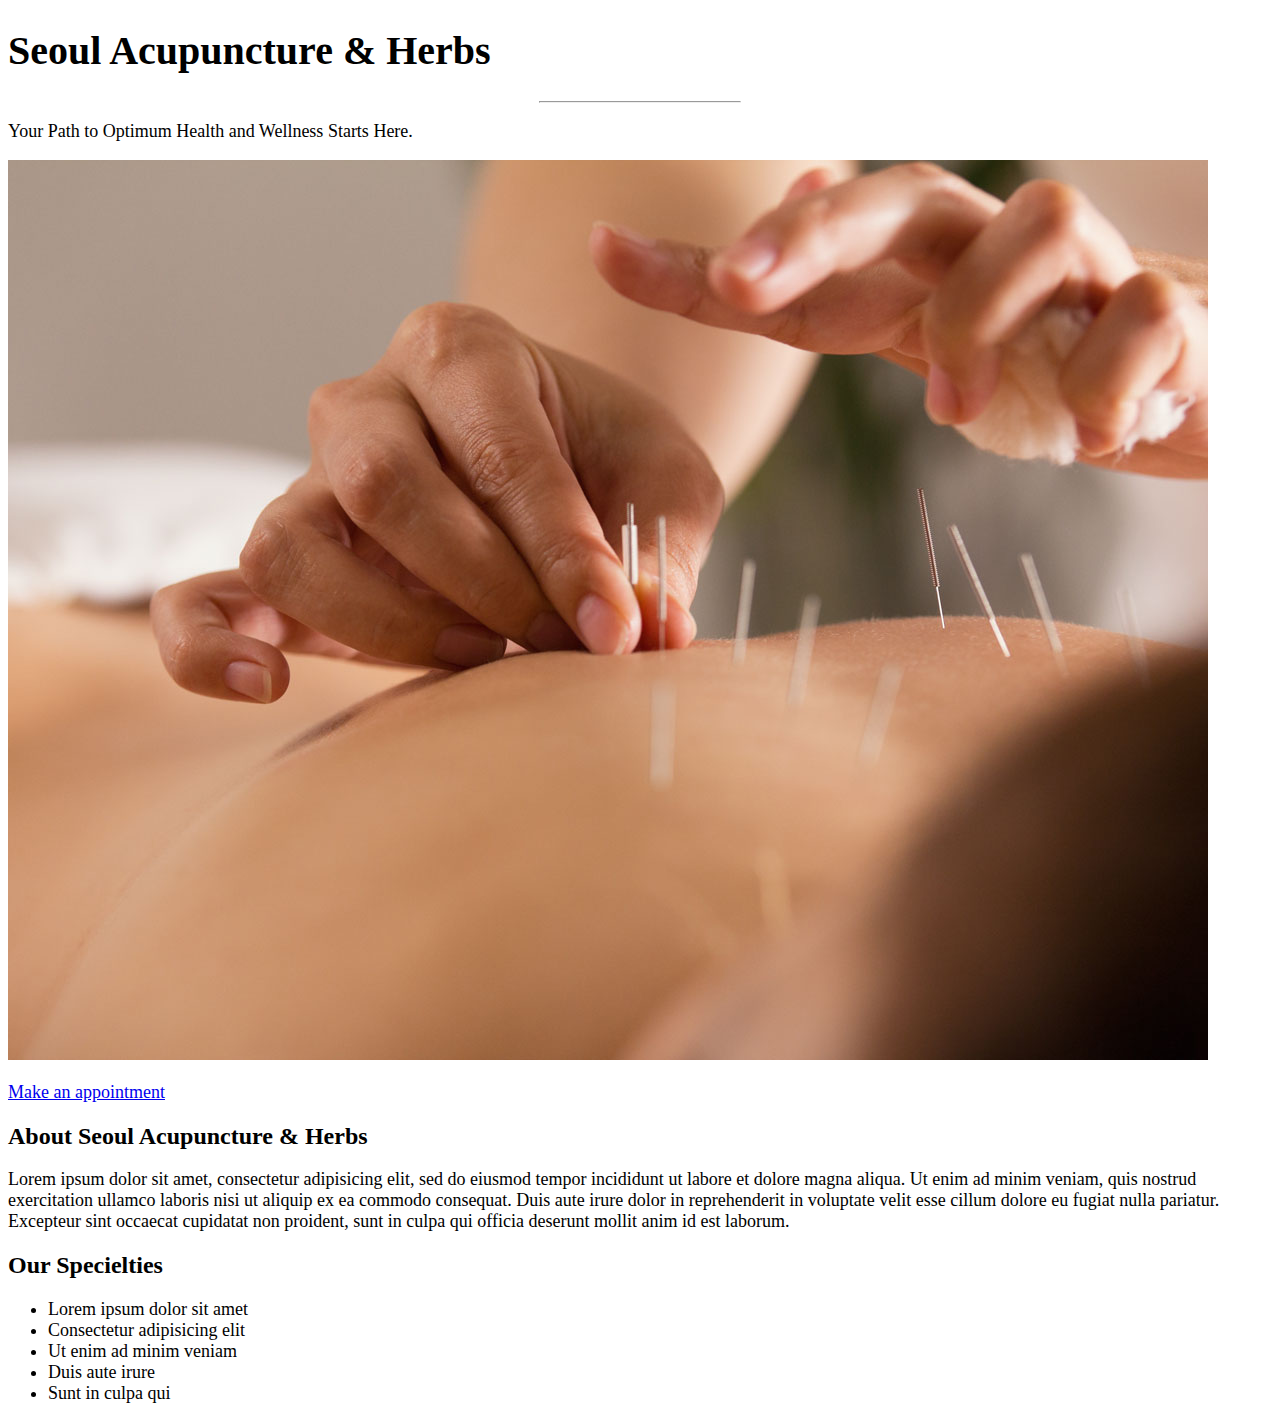
==== unit_3/index.html @ 50c68f38 "unit 3" ====
<!DOCTYPE html>
<html>
	<head>
		<title>Seoul Acupuncture & Herbs</title>
		<link rel="stylesheet" type="text/css" href="css/style.css"
	</head>

	<body>
		<h1>Seoul Acupuncture & Herbs</h1>
		<hr>
		<p>Your Path to Optimum Health and Wellness Starts Here.</p>
		<img src="images/acupuncture.jpg" alt=Acupuncture>
		<p><a href="mailto:hhan01@gmail.com">Make an appointment</a>
		</p>
		<h2>About Seoul Acupuncture & Herbs</h2>
		<p>Lorem ipsum dolor sit amet, consectetur adipisicing elit, sed do eiusmod
		tempor incididunt ut labore et dolore magna aliqua. Ut enim ad minim veniam,
		quis nostrud exercitation ullamco laboris nisi ut aliquip ex ea commodo
		consequat. Duis aute irure dolor in reprehenderit in voluptate velit esse
		cillum dolore eu fugiat nulla pariatur. Excepteur sint occaecat cupidatat non
		proident, sunt in culpa qui officia deserunt mollit anim id est laborum.</p>
		<h2>Our Specielties</h2>
		<ul>
			<li>Lorem ipsum dolor sit amet</li>
			<li>Consectetur adipisicing elit</li>
			<li>Ut enim ad minim veniam</li>
			<li>Duis aute irure</li>
			<li>Sunt in culpa qui</li>
		</ul>
	</body>
</html>
---- unit_3/css/style.css ----
body {
	background-color: white
	font: helvetica;
	color: 979797;
}
h1 {
	font-size: 40px;
	font font-weight: bold;
}
hr {width: 200px;}
h2{
	font size: 24px;
}
p{
font-size: 18px;
}
ul{
	font-size: 18px;
}
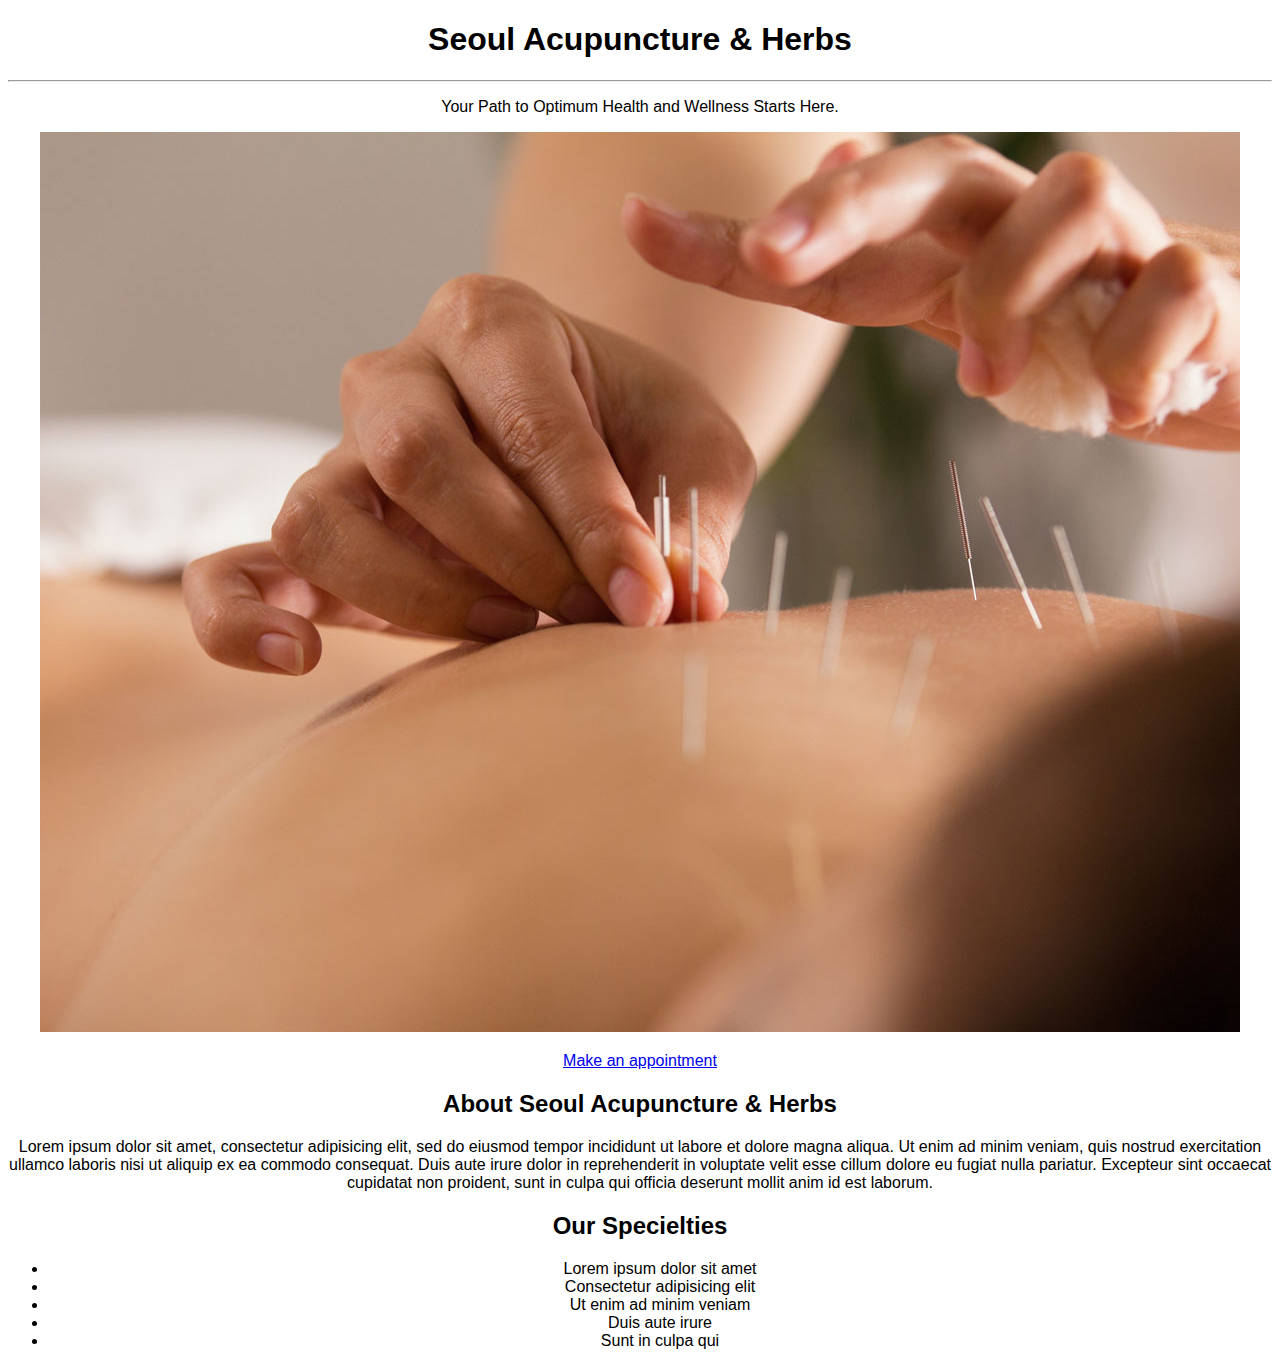
==== commit e12ac6a1: "Update index.html" ====
--- a/unit_3/index.html
+++ b/unit_3/index.html
@@ -2,7 +2,7 @@
 <html>
 	<head>
 		<title>Seoul Acupuncture & Herbs</title>
-		<link rel="stylesheet" type="text/css" href="css/style.css"
+		<link rel="stylesheet" type="text/css" href="css/style.css">
 	</head>
 
 	<body>
--- a/unit_3/css/style.css
+++ b/unit_3/css/style.css
@@ -1,7 +1,12 @@
 body {
-	background-color: white
-	font: helvetica;
+	text-align: center;
+	background: url(https://www.besthealthmag.ca/wp-content/uploads/sites/16/2018/04/what_does_acupuncture_treat.jpg);
+	background size: cover;
+	font-family: Helvetica;
 	color: 979797;
+	
+	backround-image: 
+	url("images/acupuncture.jpg";
 }
 h1 {
 	font-size: 40px;
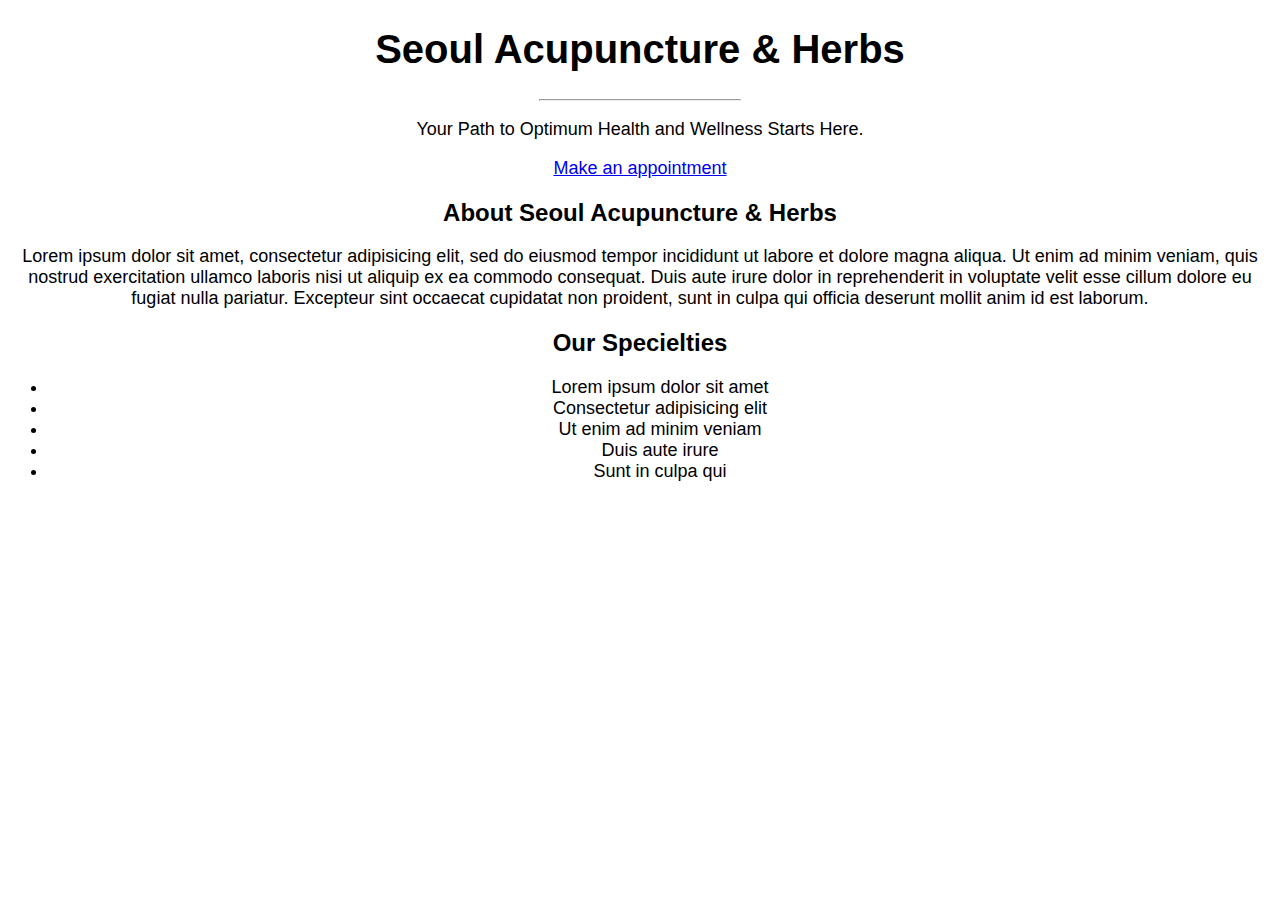
==== commit f2c778cc: "Update index.html" ====
--- a/unit_3/index.html
+++ b/unit_3/index.html
@@ -9,7 +9,7 @@
 		<h1>Seoul Acupuncture & Herbs</h1>
 		<hr>
 		<p>Your Path to Optimum Health and Wellness Starts Here.</p>
-		<img src="images/acupuncture.jpg" alt=Acupuncture>
+		
 		<p><a href="mailto:hhan01@gmail.com">Make an appointment</a>
 		</p>
 		<h2>About Seoul Acupuncture & Herbs</h2>
--- a/unit_3/css/style.css
+++ b/unit_3/css/style.css
@@ -4,9 +4,6 @@
 	background size: cover;
 	font-family: Helvetica;
 	color: 979797;
-	
-	backround-image: 
-	url("images/acupuncture.jpg";
 }
 h1 {
 	font-size: 40px;
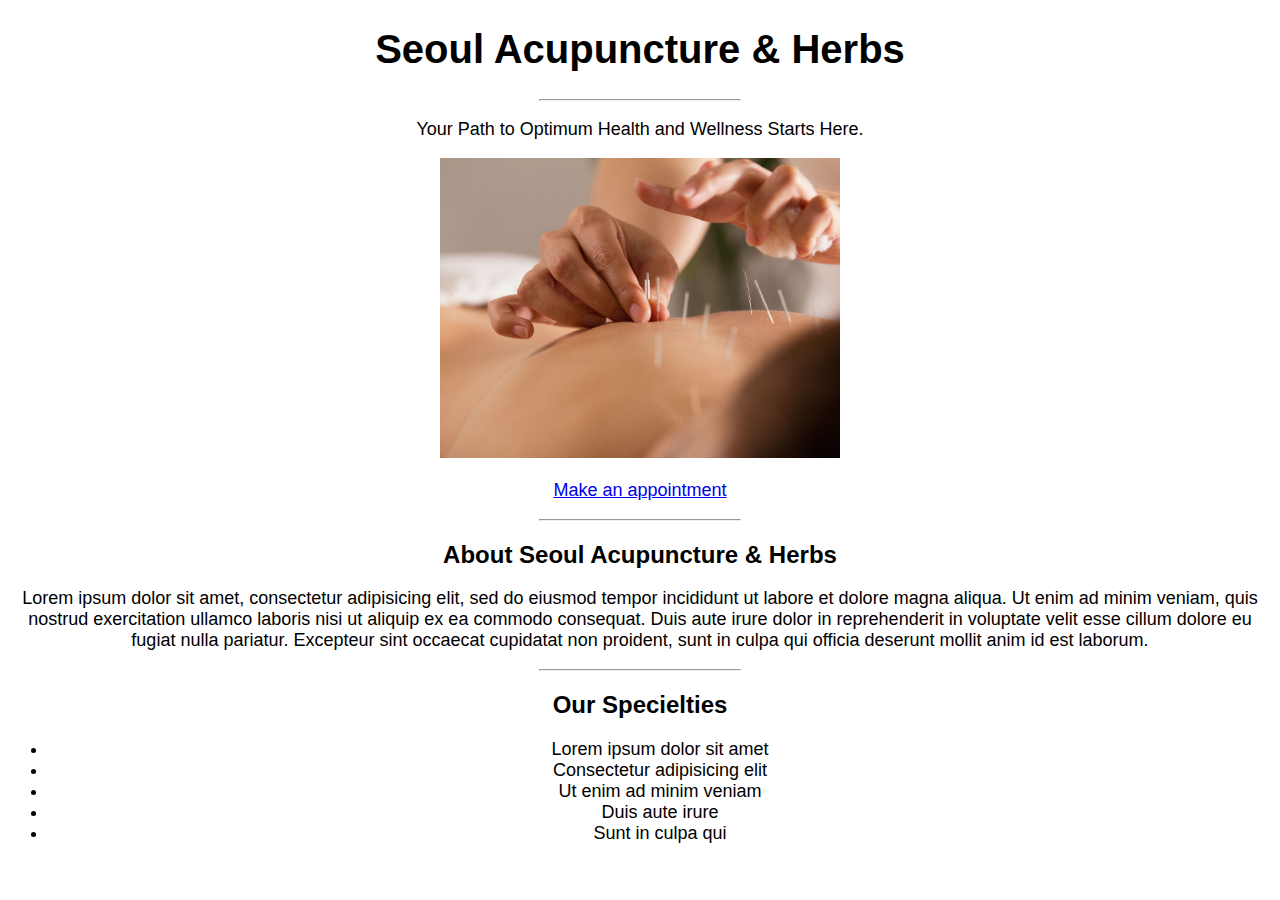
==== commit 4a0baa09: "Update index.html" ====
--- a/unit_3/index.html
+++ b/unit_3/index.html
@@ -9,9 +9,10 @@
 		<h1>Seoul Acupuncture & Herbs</h1>
 		<hr>
 		<p>Your Path to Optimum Health and Wellness Starts Here.</p>
-		
+		<img src="images/acupuncture.jpg" alt=Acupuncture>
 		<p><a href="mailto:hhan01@gmail.com">Make an appointment</a>
 		</p>
+		<hr>
 		<h2>About Seoul Acupuncture & Herbs</h2>
 		<p>Lorem ipsum dolor sit amet, consectetur adipisicing elit, sed do eiusmod
 		tempor incididunt ut labore et dolore magna aliqua. Ut enim ad minim veniam,
@@ -19,6 +20,7 @@
 		consequat. Duis aute irure dolor in reprehenderit in voluptate velit esse
 		cillum dolore eu fugiat nulla pariatur. Excepteur sint occaecat cupidatat non
 		proident, sunt in culpa qui officia deserunt mollit anim id est laborum.</p>
+		<hr>
 		<h2>Our Specielties</h2>
 		<ul>
 			<li>Lorem ipsum dolor sit amet</li>
--- a/unit_3/css/style.css
+++ b/unit_3/css/style.css
@@ -1,16 +1,15 @@
 body {
 	text-align: center;
-	background: url(https://www.besthealthmag.ca/wp-content/uploads/sites/16/2018/04/what_does_acupuncture_treat.jpg);
-	background size: cover;
 	font-family: Helvetica;
-	color: 979797;
+	color: A9A9A9;
 }
 h1 {
 	font-size: 40px;
 	font font-weight: bold;
 }
 hr {width: 200px;}
-h2{
+img {width: 400px;}
+h2 {
 	font size: 24px;
 }
 p{
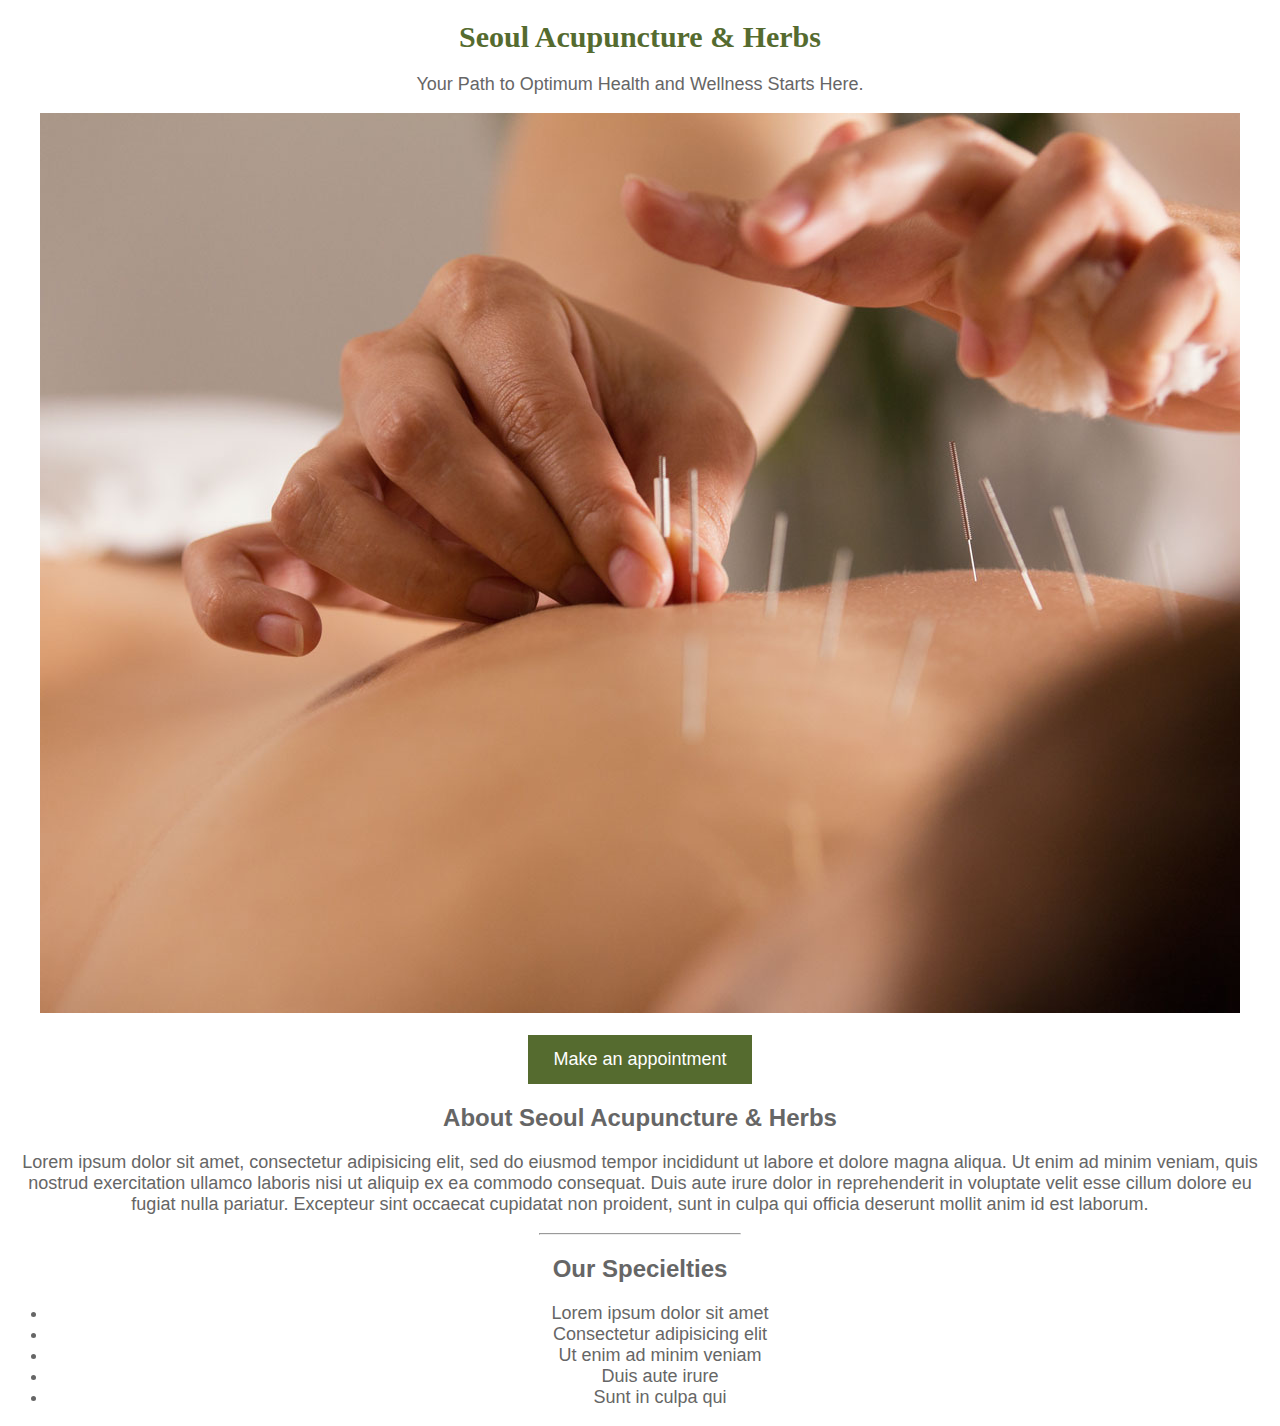
==== commit b350f131: "Update index.html" ====
--- a/unit_3/index.html
+++ b/unit_3/index.html
@@ -7,12 +7,11 @@
 
 	<body>
 		<h1>Seoul Acupuncture & Herbs</h1>
-		<hr>
 		<p>Your Path to Optimum Health and Wellness Starts Here.</p>
 		<img src="images/acupuncture.jpg" alt=Acupuncture>
 		<p><a href="mailto:hhan01@gmail.com">Make an appointment</a>
 		</p>
-		<hr>
+		
 		<h2>About Seoul Acupuncture & Herbs</h2>
 		<p>Lorem ipsum dolor sit amet, consectetur adipisicing elit, sed do eiusmod
 		tempor incididunt ut labore et dolore magna aliqua. Ut enim ad minim veniam,
--- a/unit_3/css/style.css
+++ b/unit_3/css/style.css
@@ -1,20 +1,27 @@
 body {
 	text-align: center;
 	font-family: Helvetica;
-	color: A9A9A9;
+	color: #666666;
 }
 h1 {
-	font-size: 40px;
+	font-family: garamond;
+	font-size: 30px;
 	font font-weight: bold;
+	color: #556b2f;
 }
 hr {width: 200px;}
-img {width: 400px;}
 h2 {
 	font size: 24px;
 }
-p{
+p, ul{
 font-size: 18px;
 }
-ul{
-	font-size: 18px;
+
+a:link {
+  background-color: #556b2f;
+  color: white;
+  padding: 14px 25px;
+  text-align: center; 
+  text-decoration: none;
+  display: inline-block;
 }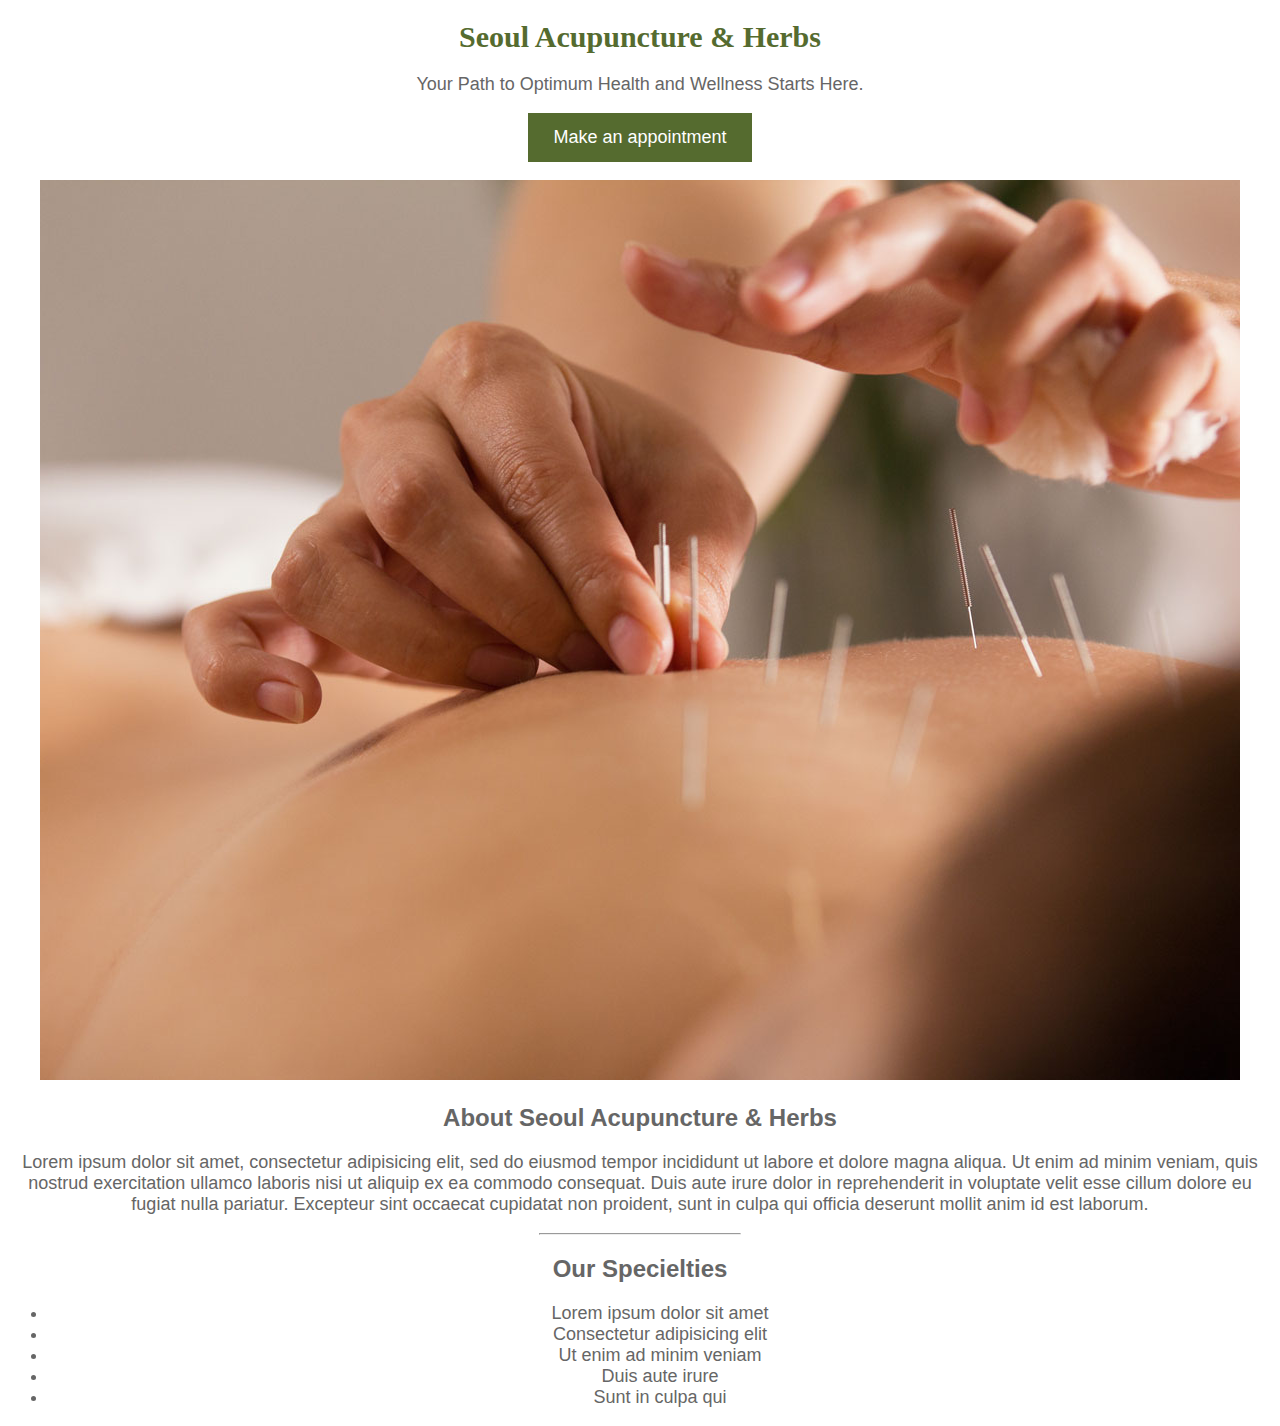
==== commit b1ca3aba: "Update index.html" ====
--- a/unit_3/index.html
+++ b/unit_3/index.html
@@ -8,10 +8,10 @@
 	<body>
 		<h1>Seoul Acupuncture & Herbs</h1>
 		<p>Your Path to Optimum Health and Wellness Starts Here.</p>
-		<img src="images/acupuncture.jpg" alt=Acupuncture>
+		
 		<p><a href="mailto:hhan01@gmail.com">Make an appointment</a>
 		</p>
-		
+		<img src="images/acupuncture.jpg" alt=Acupuncture>
 		<h2>About Seoul Acupuncture & Herbs</h2>
 		<p>Lorem ipsum dolor sit amet, consectetur adipisicing elit, sed do eiusmod
 		tempor incididunt ut labore et dolore magna aliqua. Ut enim ad minim veniam,
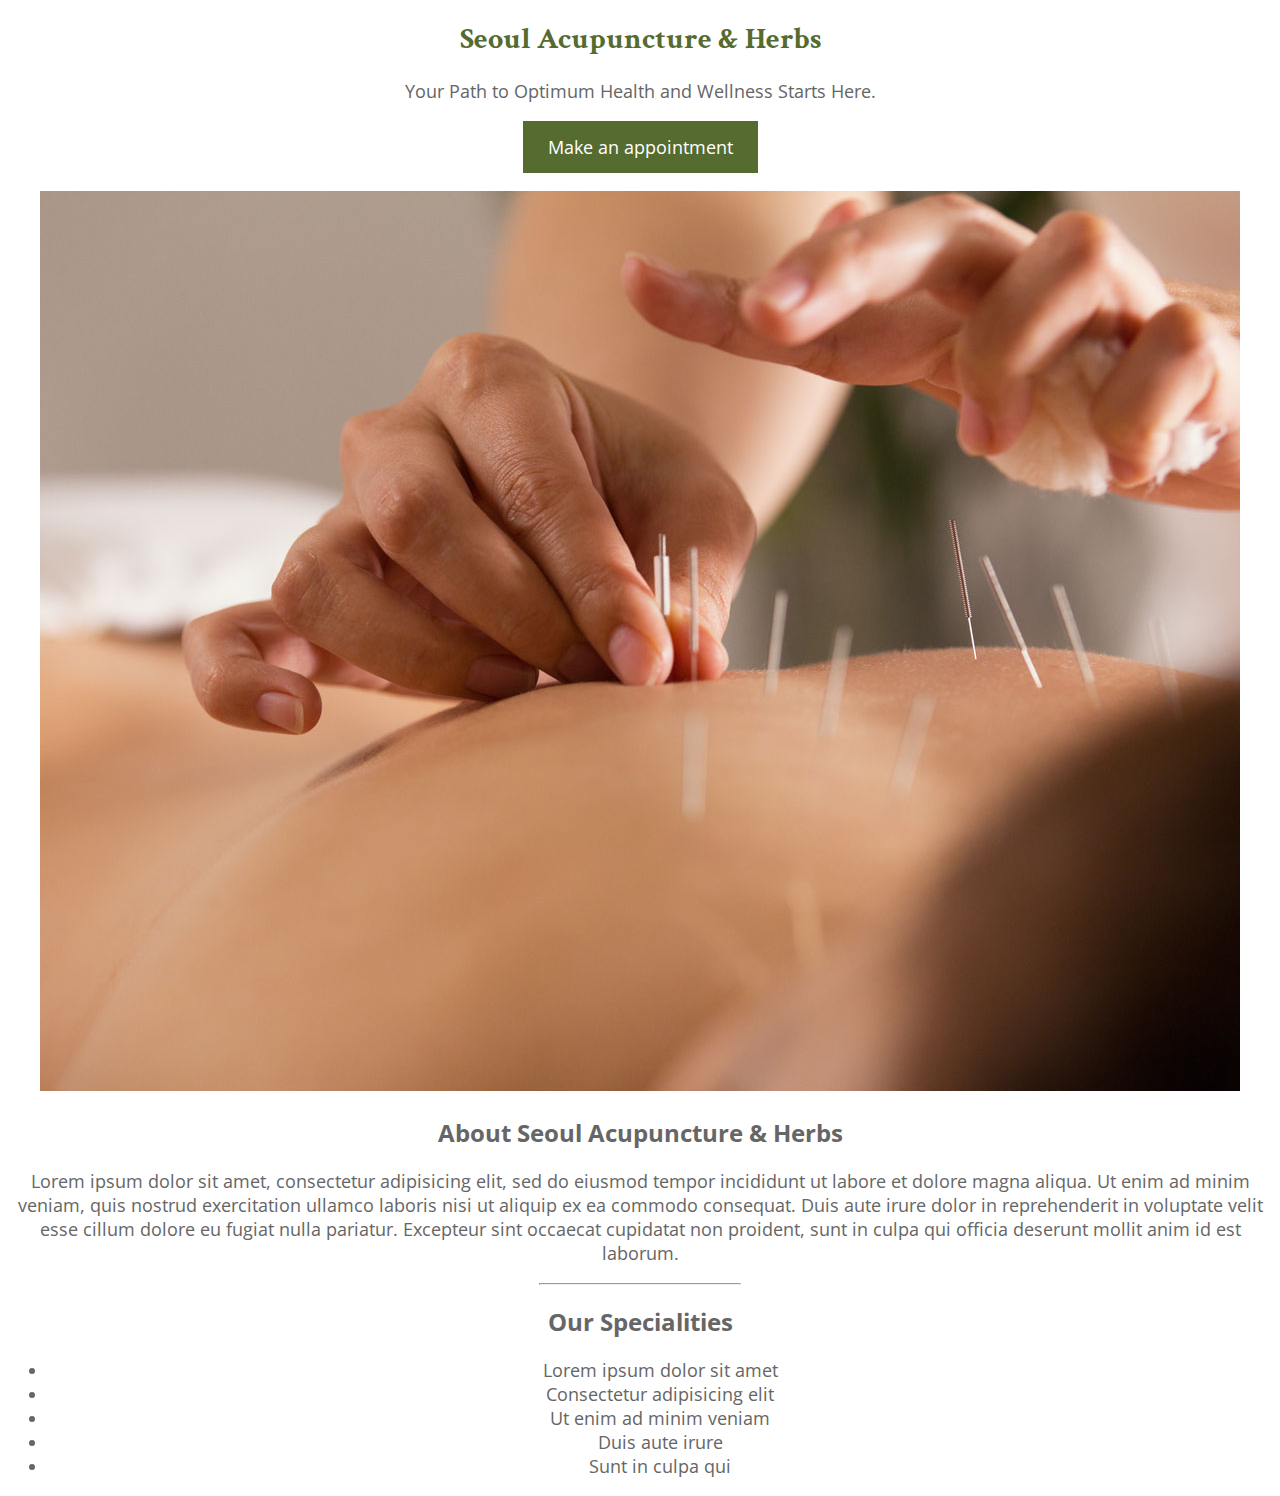
==== commit c027b5a5: "unit4" ====
--- a/unit_3/index.html
+++ b/unit_3/index.html
@@ -20,7 +20,7 @@
 		cillum dolore eu fugiat nulla pariatur. Excepteur sint occaecat cupidatat non
 		proident, sunt in culpa qui officia deserunt mollit anim id est laborum.</p>
 		<hr>
-		<h2>Our Specielties</h2>
+		<h2>Our Specialities</h2>
 		<ul>
 			<li>Lorem ipsum dolor sit amet</li>
 			<li>Consectetur adipisicing elit</li>
--- a/unit_3/css/style.css
+++ b/unit_3/css/style.css
@@ -1,17 +1,19 @@
+@import url('https://fonts.googleapis.com/css?family=Crimson+Text|Open+Sans');
+
 body {
 	text-align: center;
-	font-family: Helvetica;
+	font-family: 'Open Sans', sans-serif;
 	color: #666666;
 }
 h1 {
-	font-family: garamond;
+	font-family: 'Crimson Text', serif;
 	font-size: 30px;
 	font font-weight: bold;
 	color: #556b2f;
 }
 hr {width: 200px;}
 h2 {
-	font size: 24px;
+	font size: 22px;
 }
 p, ul{
 font-size: 18px;
